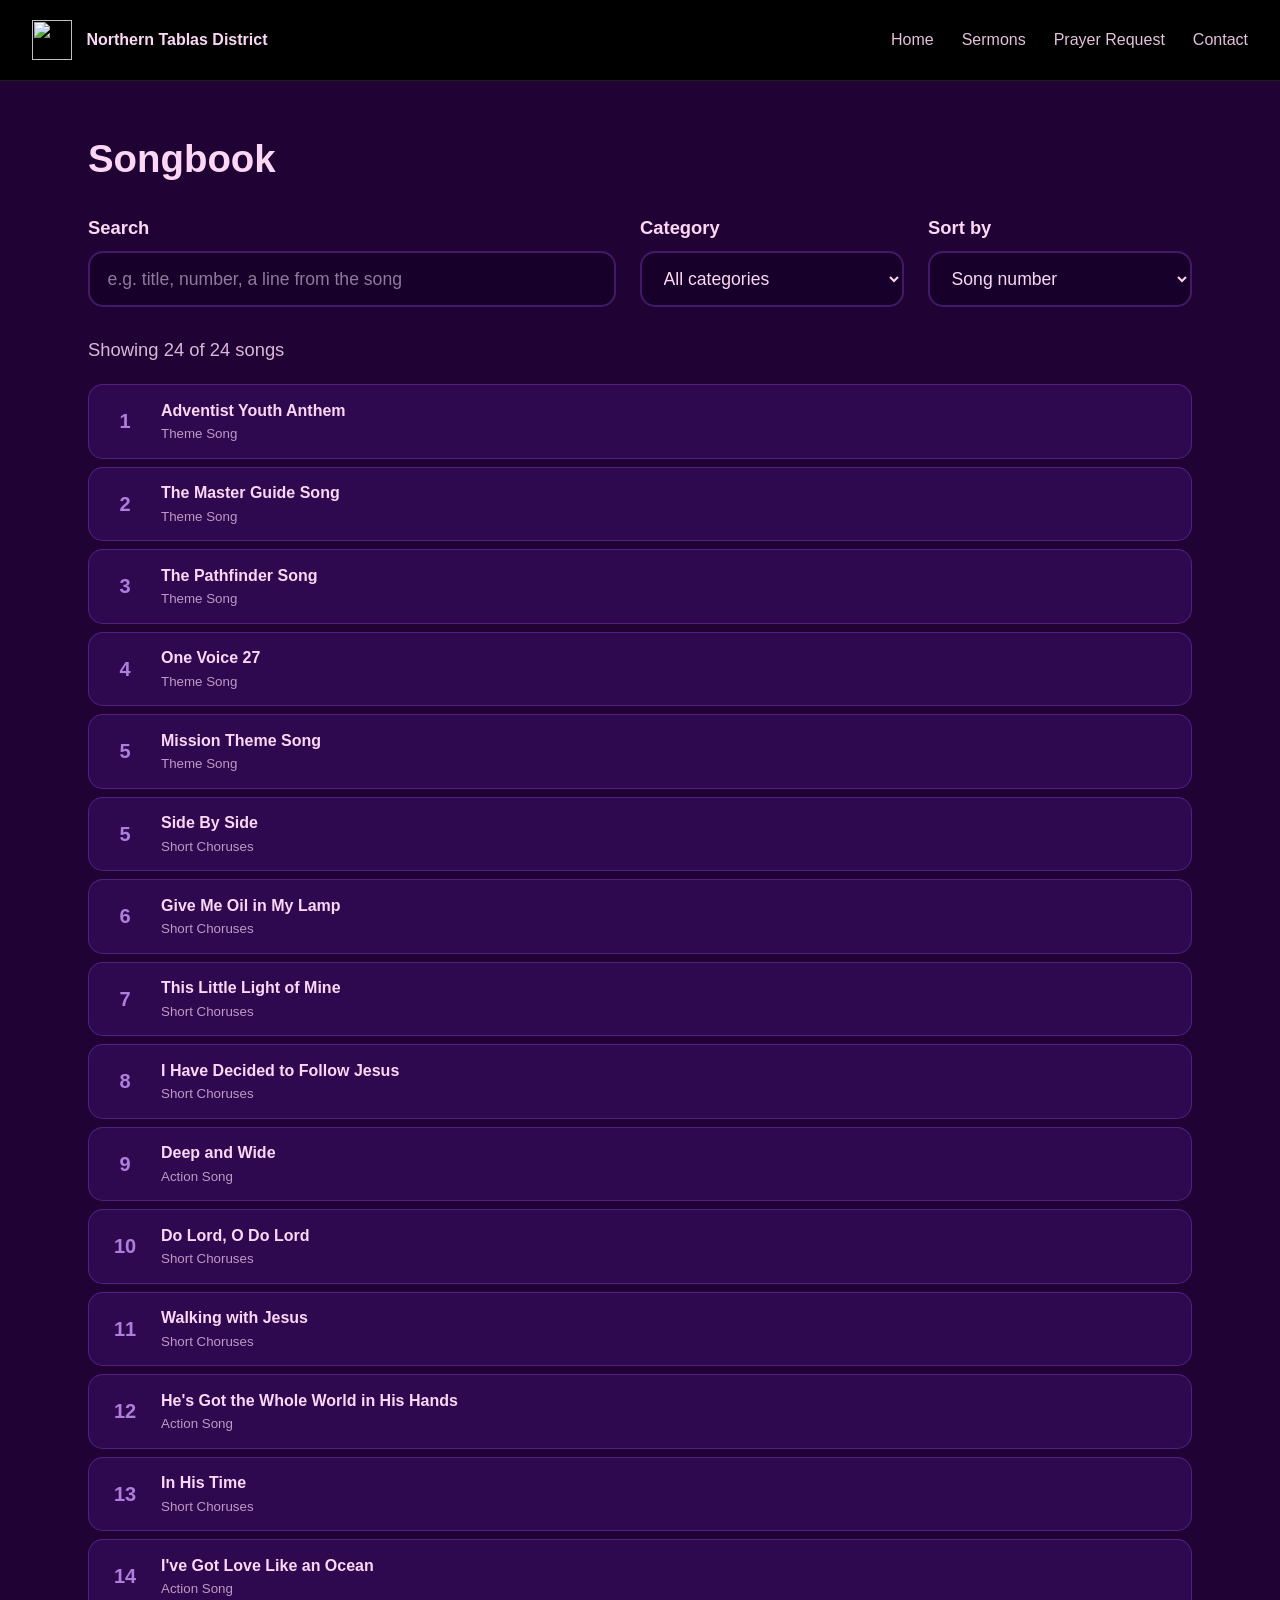
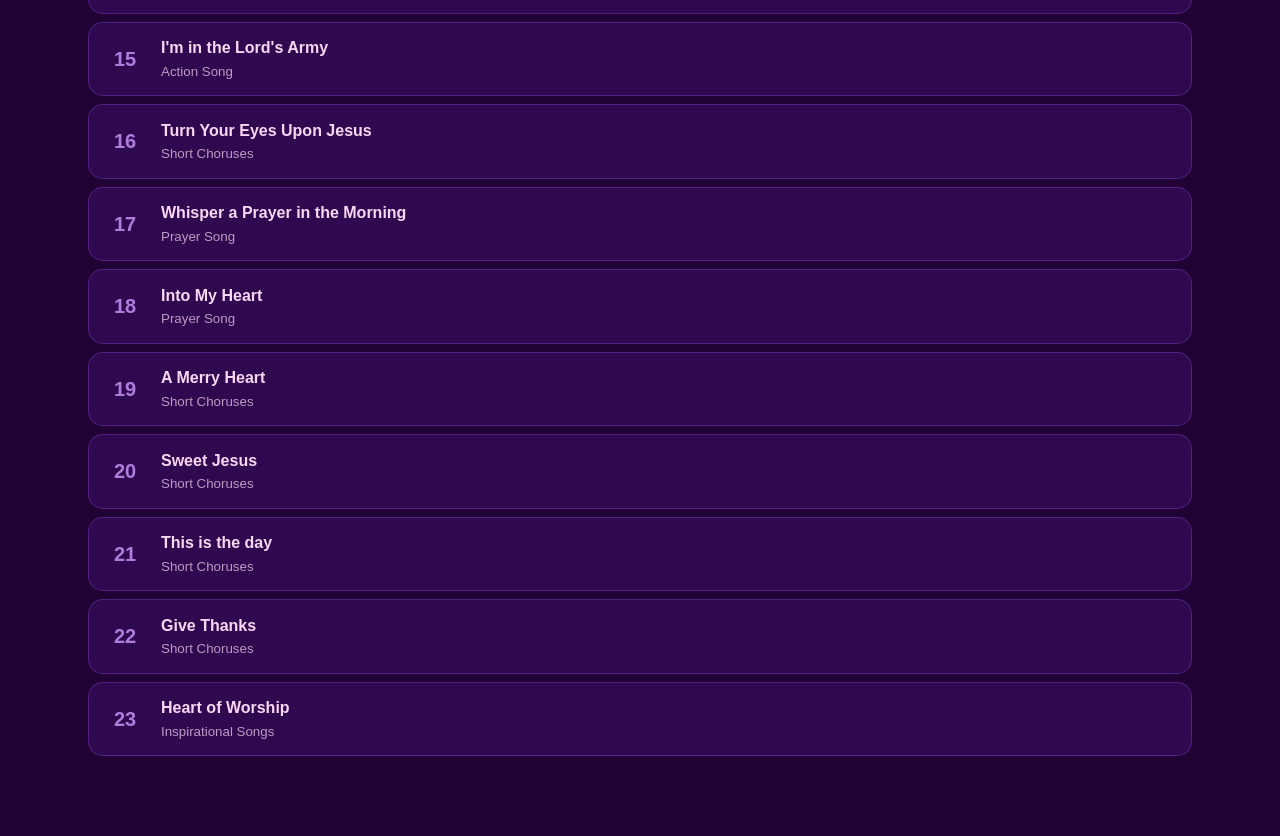
==== songbook.html @ e19be12c "Add files via upload" ====
<!DOCTYPE html>
<html lang="en">

<head>
  <meta charset="UTF-8">
  <meta name="viewport" content="width=device-width, initial-scale=1">
  <meta name="description" content="AY Program songbook of the Northern Tablas District.">
  <title>Songbook | Northern Tablas District</title>
  <link rel="icon" href="photos/default/ntd-logo.jpg">
  <link rel="stylesheet" href="songbookFiles/songbook.css">
  <script src="songbookFiles/songs.js" defer></script>
  <script src="songbookFiles/songbook.js" defer></script>
</head>

<body>

  <header class="topBar">
    <a class="topBrand" href="index.html">
      <img src="photos/default/ntd-logo.jpg" alt="" width="40" height="40">
      <span>Northern Tablas District</span>
    </a>
    <nav class="topNav" aria-label="Main">
      <a href="index.html">Home</a>
      <a href="sermons/sermons.html">Sermons</a>
      <a href="sermons/sermons.html#prayer">Prayer Request</a>
      <a href="index.html#contact">Contact</a>
    </nav>
  </header>

  <main class="sbWrap">

    <!-- List of songs -->
    <section id="listView">
      <h1>Songbook</h1>

      <div class="filters">
        <div class="field fieldWide">
          <label for="searchInput">Search</label>
          <input id="searchInput" type="search" placeholder="e.g. title, number, a line from the song"
            autocomplete="off">
        </div>
        <div class="field">
          <label for="categorySelect">Category</label>
          <select id="categorySelect"></select>
        </div>
        <div class="field">
          <label for="sortSelect">Sort by</label>
          <select id="sortSelect">
            <option value="number">Song number</option>
            <option value="title">Title (A to Z)</option>
          </select>
        </div>
      </div>

      <p class="sbCount" id="resultCount" aria-live="polite"></p>
      <div class="songGrid" id="songGrid"></div>
    </section>

    <!-- One song -->
    <section id="songView" hidden>
      <div class="sbSongBar">
        <a class="sbBtn" href="#" id="backToList">All songs</a>
        <div class="sbSize" role="group" aria-label="Text size">
          <button class="sbBtn" id="sizeDown" type="button" aria-label="Smaller text">A&minus;</button>
          <button class="sbBtn" id="sizeUp" type="button" aria-label="Bigger text">A+</button>
        </div>
      </div>
      <article class="sbSong">
        <h2 id="songTitle"></h2>
        <p class="sbMeta" id="songMeta"></p>
        <div id="songBody"></div>
      </article>
      <div class="sbNav">
        <a class="sbBtn" id="prevSong" href="#">
          < Previous</a>
            <a class="sbBtn" id="nextSong" href="#">Next ></a>
      </div>
    </section>

  </main>
</body>

</html>
---- songbookFiles/songbook.css ----
:root {
    --bg: #210234;
    --bg-deep: #10011a;
    --text: #fcd7f4;
    --muted: #bbb;
    --accent: rgba(197, 146, 244, 0.85);
    --card: rgba(124, 58, 237, 0.15);
    --card-border: rgba(168, 85, 247, 0.3);
    --field: #17012a;
    --radius: 15px;
    --song-size: 1rem;
}

*,
*::before,
*::after {
    margin: 0;
    padding: 0;
    box-sizing: border-box;
}

body {
    font-family: 'Segoe UI', Tahoma, Geneva, Verdana, sans-serif;
    line-height: 1.6;
    background: var(--bg);
    color: var(--text);
    min-height: 100vh;
}

img {
    max-width: 100%;
    display: block;
}

a {
    color: inherit;
}

[hidden] {
    display: none !important;
}

:focus-visible {
    outline: 3px solid #fff;
    outline-offset: 2px;
}

/* Top bar (same look as the sermons page) */

.topBar {
    display: flex;
    flex-wrap: wrap;
    align-items: center;
    justify-content: space-between;
    gap: 1rem;
    padding: 1.25rem 2rem;
    background: #000;
    border-bottom: 1px solid #1c1c1c;
}

.topBrand {
    display: flex;
    align-items: center;
    gap: .9rem;
    font-size: 1rem;
    font-weight: 600;
    text-decoration: none;
    color: var(--text);
}

.topNav {
    display: flex;
    flex-wrap: wrap;
    gap: 1.75rem;
}

.topNav a {
    font-size: 1rem;
    text-decoration: none;
    color: var(--text);
    opacity: .9;
}

.topNav a:hover {
    opacity: 1;
    text-decoration: underline;
}

/* Layout */

.sbWrap {
    max-width: 72rem;
    margin: 0 auto;
    padding: 3.5rem 1.5rem 5rem;
}

h1 {
    font-size: clamp(1.8rem, 4vw, 2.4rem);
    line-height: 1.15;
    margin-bottom: 2rem;
}

/* Filters */

.filters {
    display: grid;
    grid-template-columns: 2fr 1fr 1fr;
    gap: 1.5rem;
}

.field {
    display: flex;
    flex-direction: column;
    gap: .5rem;
}

.field label {
    font-size: 1.15rem;
    font-weight: 600;
}

.field input,
.field select {
    width: 100%;
    min-height: 3.5rem;
    padding: .6rem 1.1rem;
    font: inherit;
    font-size: 1.1rem;
    color: var(--text);
    background: var(--field);
    border: 2px solid var(--card-border);
    border-radius: var(--radius);
}

.field input::placeholder {
    color: #8f7a9c;
}

.field select {
    cursor: pointer;
}

.sbCount {
    margin: 1.75rem 0 1.25rem;
    font-size: 1.15rem;
    opacity: .85;
}

/* Song list */

.songGrid {
    display: flex;
    flex-direction: column;
    gap: .5rem;
}

.sbItem {
    display: flex;
    align-items: center;
    gap: 1rem;
    padding: .8rem 1rem;
    text-decoration: none;
    background: var(--card);
    border: 1px solid var(--card-border);
    border-radius: var(--radius);
    transition: background .2s, transform .2s;
}

.sbItem:hover {
    background: rgba(124, 58, 237, .3);
    transform: translateX(4px);
}

.sbNum {
    flex: none;
    min-width: 2.5rem;
    font-size: 1.25rem;
    font-weight: 700;
    text-align: center;
    color: var(--accent);
}

.sbItemText {
    display: flex;
    flex-direction: column;
}

.sbItemText small {
    opacity: .7;
}

.sbEmpty {
    padding: 2rem 0;
    opacity: .8;
}

/* Buttons */

.sbBtn {
    display: inline-flex;
    align-items: center;
    justify-content: center;
    min-height: 2.75rem;
    padding: .4rem 1.2rem;
    color: #e8e8ee;
    text-decoration: none;
    font: inherit;
    font-size: 1rem;
    background: transparent;
    cursor: pointer;
    border: 2px solid var(--accent);
    border-radius: var(--radius);
    transition: background .2s, color .2s;
}

.sbBtn:hover {
    background: var(--accent);
    color: #fff;
}

/* Song view */

#songView {
    max-width: 46rem;
    margin: 0 auto;
}

.sbSongBar {
    display: flex;
    justify-content: space-between;
    align-items: center;
    gap: 1rem;
    margin-bottom: 2rem;
}

.sbSize {
    display: flex;
    gap: .5rem;
}

.sbSong h2 {
    font-size: clamp(1.8rem, 5vw, 2.6rem);
    line-height: 1.2;
    margin-bottom: .25rem;
}

.sbMeta {
    opacity: .75;
    margin-bottom: 1.75rem;
}

.sbStanza {
    margin-bottom: 1.75rem;
}

.sbLabel {
    margin-bottom: .25rem;
    font-size: 1rem;
    font-weight: 700;
    color: var(--accent);
}

.sbLines {
    font-size: var(--song-size);
    line-height: 1.5;
    white-space: pre-line;
}

.sbNav {
    display: flex;
    justify-content: space-between;
    gap: 1rem;
    margin-top: 2.5rem;
    padding-top: 1.5rem;
    border-top: 1px solid var(--card-border);
}

.sbNav .sbBtn:only-child {
    margin-left: auto;
}

/* Small screens */

@media (max-width: 800px) {
    .topBar {
        padding: 1rem;
    }

    .topBrand {
        font-size: 1.15rem;
    }

    .topNav {
        gap: 1.25rem;
    }

    .sbWrap {
        padding: 2.5rem 1rem 4rem;
    }

    .filters {
        grid-template-columns: 1fr;
        gap: 1rem;
    }
}

@media (prefers-reduced-motion: reduce) {

    *,
    *::before,
    *::after {
        transition: none !important;
    }
}
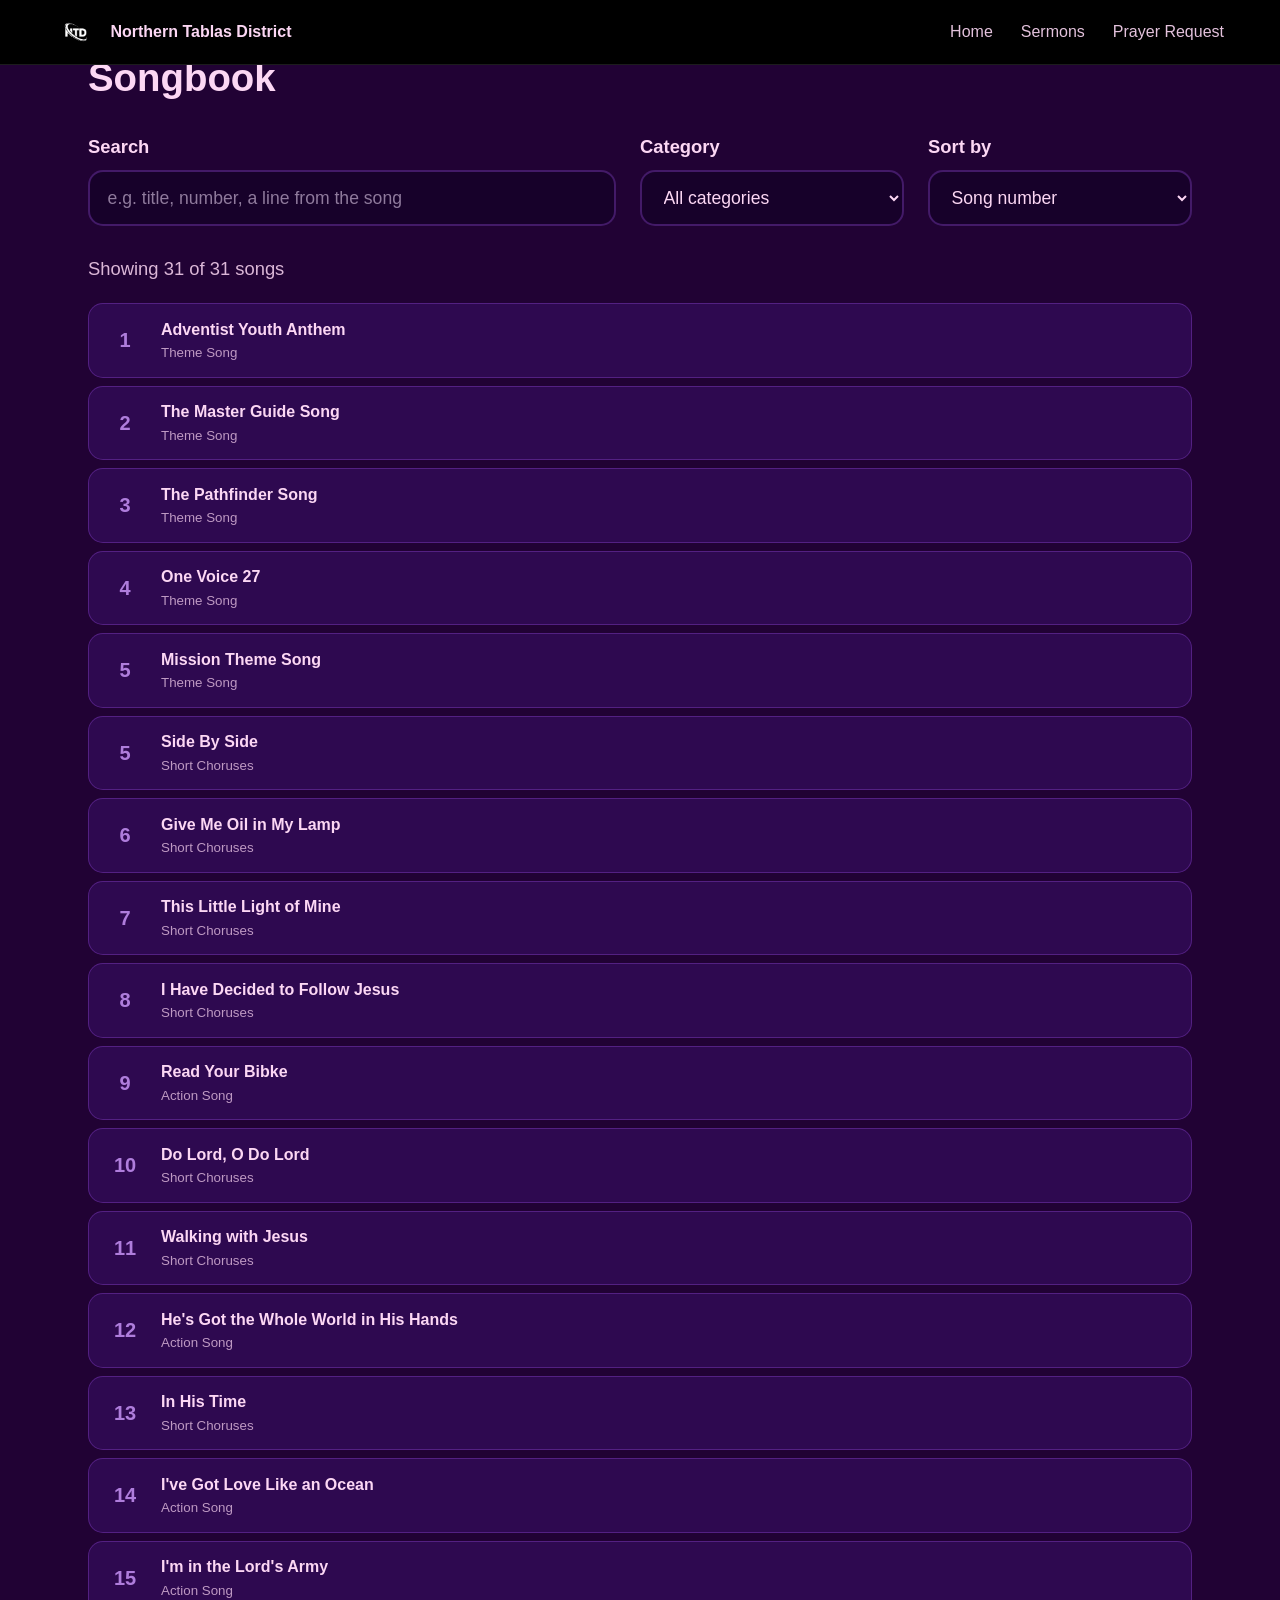
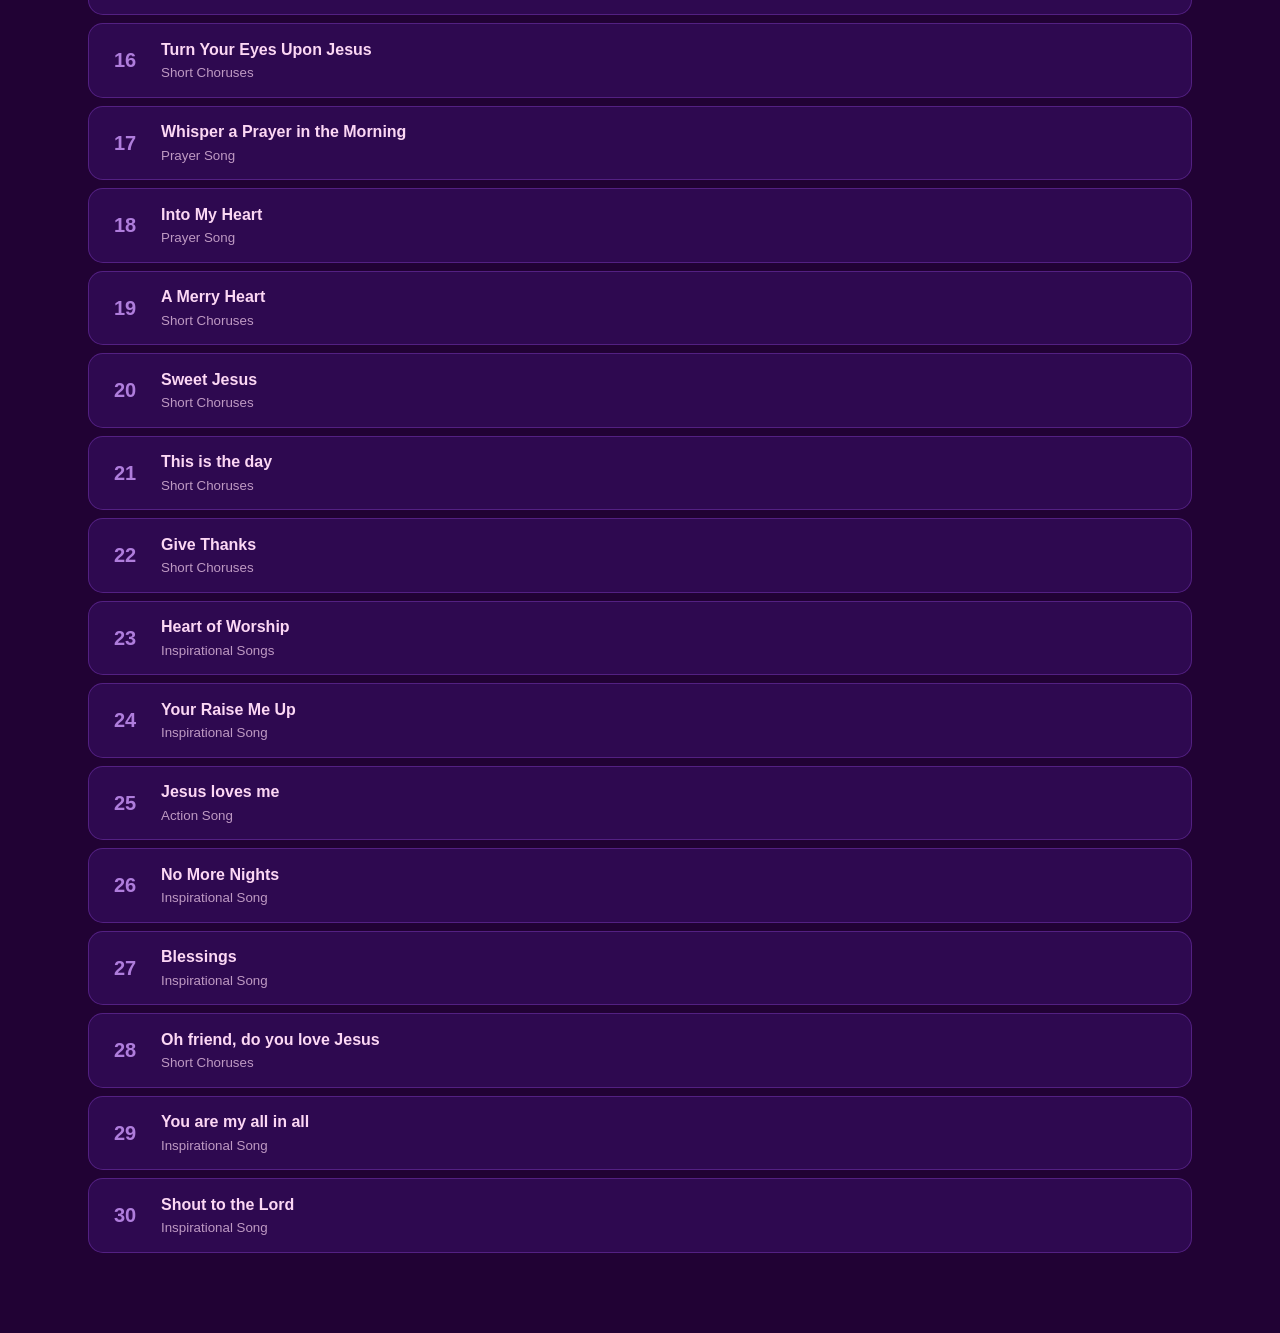
==== commit 6f9c2b7f: "Fix HTML formatting and structure" ====
--- a/songbook.html
+++ b/songbook.html
@@ -23,7 +23,6 @@
       <a href="index.html">Home</a>
       <a href="sermons/sermons.html">Sermons</a>
       <a href="sermons/sermons.html#prayer">Prayer Request</a>
-      <a href="index.html#contact">Contact</a>
     </nav>
   </header>
 
@@ -80,4 +79,4 @@
   </main>
 </body>
 
-</html>+</html>
--- a/songbookFiles/songbook.css
+++ b/songbookFiles/songbook.css
@@ -52,8 +52,13 @@
     flex-wrap: wrap;
     align-items: center;
     justify-content: space-between;
+    position: fixed;
+    top: 0;
+    left: 0;
+    width: 100%;
+    z-index: 1000;
     gap: 1rem;
-    padding: 1.25rem 2rem;
+    padding: .75rem 3.5rem;
     background: #000;
     border-bottom: 1px solid #1c1c1c;
 }
@@ -76,6 +81,7 @@
 
 .topNav a {
     font-size: 1rem;
+    font-weight: 500;
     text-decoration: none;
     color: var(--text);
     opacity: .9;
@@ -311,4 +317,4 @@
     *::after {
         transition: none !important;
     }
-}+}
